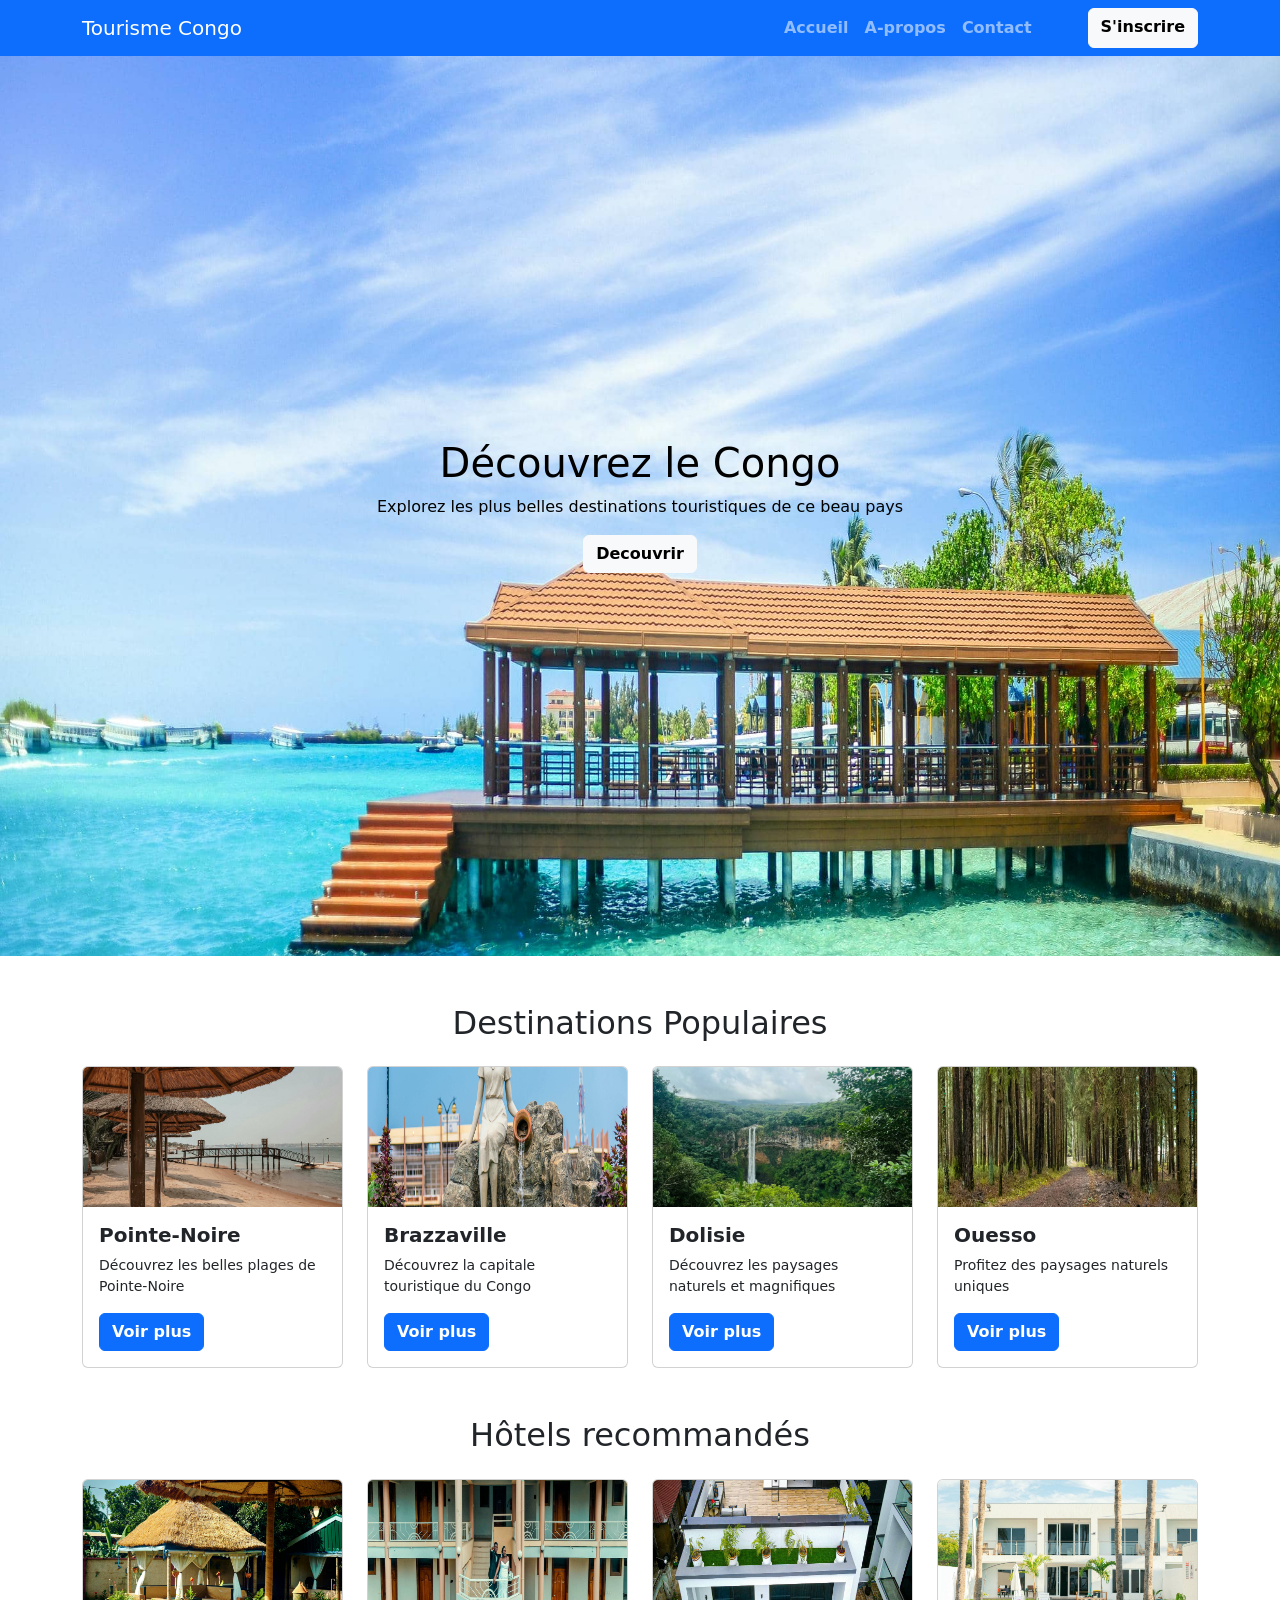
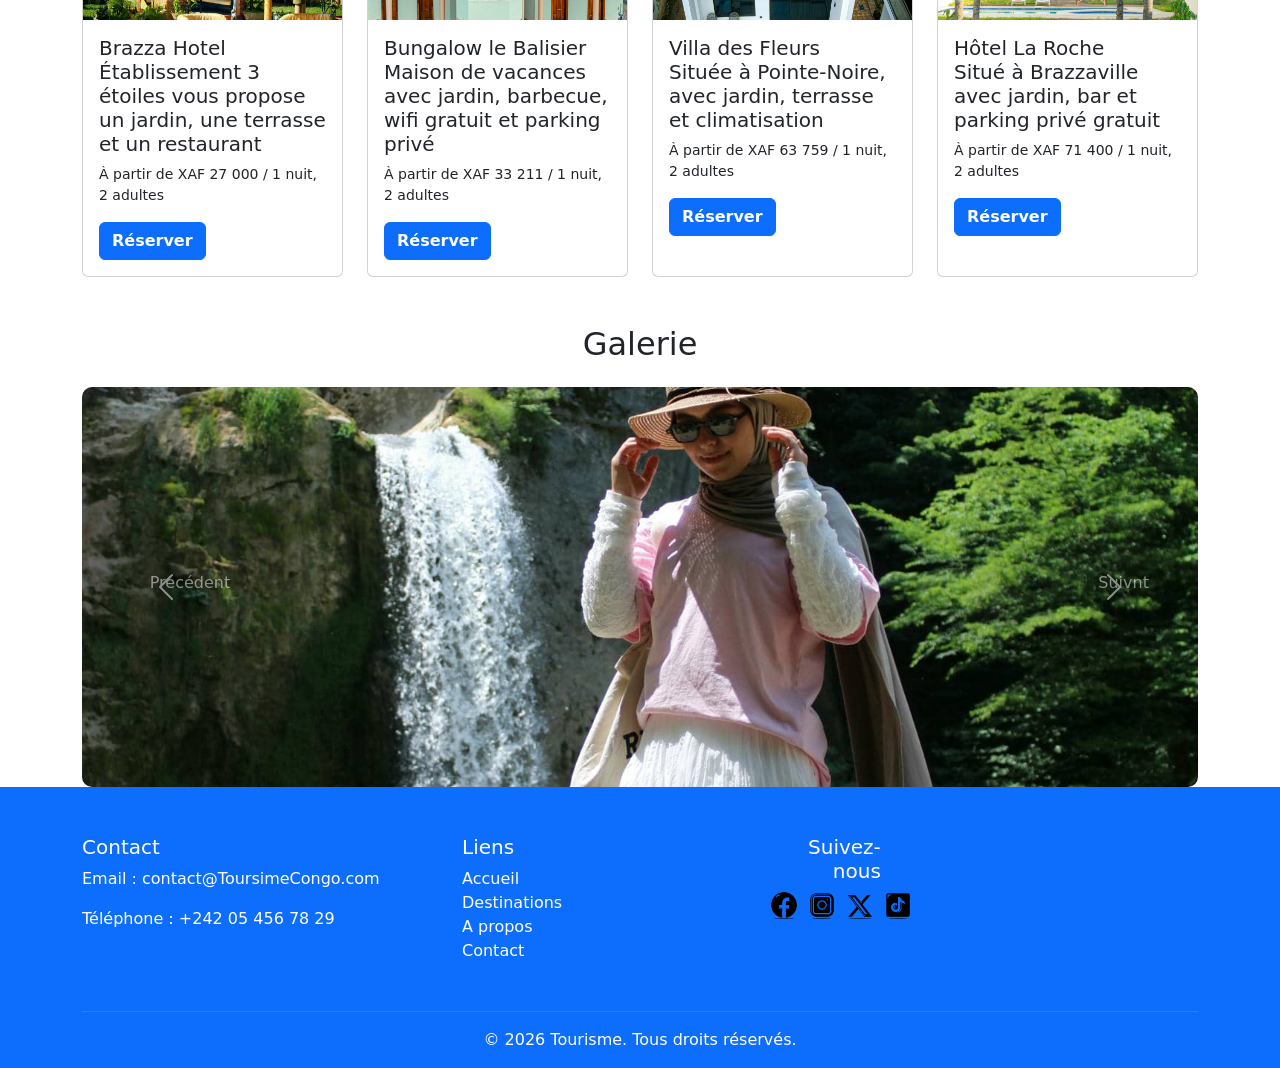
==== index.html @ ef3345c0 "Add files via upload" ====
<!DOCTYPE html>
<html lang="fr">
<head>
    <meta charset="UTF-8">
    <meta name="viewport" content="width=device-width, initial-scale=1.0">
    <title>Toursime-Congo</title>

    <!-- bootstrap css -->
    <link href="https://cdn.jsdelivr.net/npm/bootstrap@5.3.0/dist/css/bootstrap.min.css" rel="stylesheet" >
    <link rel="stylesheet" href="css/style.css">
</head>
<body>
    <nav class="navbar navbar-expand-lg navbar-dark bg-primary">
        <div class="container">
            <a class="navbar-brand" href="#">Tourisme Congo</a>
            <button class="navbar-toggler" type="button" data-bs-toggle=" collapse" data-bs-target="#menu">
                <span class="navbar-toggler-icon"></span>
            </button>
            <div class="collapse navbar-collapse" id="menu">
                <ul class="navbar-nav  fw-bold ms-auto">
                    <li class="nav-item">
                        <a class="nav-link" href="index.html">Accueil</a>
                    </li>

                   <li class="nav-item">
                        <a class="nav-link" href="A-propos.html">A-propos</a>
                    </li>
                    
                    <li class="nav-item">
                        <a class="nav-link" href="Contact.html">Contact</a>
                    </li>

                    <a href="#" class="btn btn-light fw-bold ms-5">S'inscrire</a>
        </div>
                </ul>
            </div>
        </div>
    </nav>

    <!-- section principale avec image -->
     <section class="hero text-center text-black d-flex align-items-center">
        <div class="container">
            <h1>Découvrez le Congo</h1>
            <p>Explorez les plus belles destinations touristiques de ce beau pays</p>
            <a href="A-propos.html" class="btn btn-light fw-bold">Decouvrir</a>
        </div>
     </section>

     <!-- section destination -->
<section class="container mt-5">
  <h2 class="text-center mb-4">Destinations Populaires</h2>

  <div class="row g-4">

    <div class="col-md-3 col-sm-6">
      <div class="card h-100">
        <img src="image/plage1.png" class="card-img-top" alt="">
        <div class="card-body">
          <h5 class="card-title fw-bold">Pointe-Noire</h5>
          <p class="card-text">Découvrez les belles plages de Pointe-Noire</p>
          <a href="#" class="btn btn-primary fw-bold">Voir plus</a>
        </div>
      </div>
    </div>

    <div class="col-md-3 col-sm-6">
      <div class="card h-100">
        <img src="image/cap3.png" class="card-img-top" alt="">
        <div class="card-body">
          <h5 class="card-title fw-bold">Brazzaville</h5>
          <p class="card-text">Découvrez la capitale touristique du Congo</p>
          <a href="#" class="btn btn-primary fw-bold">Voir plus</a>
        </div>
      </div>
    </div>

    <div class="col-md-3 col-sm-6">
      <div class="card h-100">
        <img src="image/pay2.png" class="card-img-top" alt="">
        <div class="card-body">
          <h5 class="card-title fw-bold">Dolisie</h5>
          <p class="card-text">Découvrez les paysages naturels et magnifiques</p>
          <a href="#" class="btn btn-primary fw-bold">Voir plus</a>
        </div>
      </div>
    </div>

    <div class="col-md-3 col-sm-6">
      <div class="card h-100">
        <img src="image/fo2.png" class="card-img-top" alt="">
        <div class="card-body">
          <h5 class="card-title fw-bold">Ouesso</h5>
          <p class="card-text">Profitez des paysages naturels uniques</p>
          <a href="#" class="btn btn-primary fw-bold">Voir plus</a>
        </div>
      </div>
    </div>

  </div>
</section>

     <!-- section recommandée -->
<section class="container mt-5">
    <h2 class="text-center mb-4">Hôtels recommandés</h2>

    <div class="row g-4">

        <div class="col-md-3 col-sm-6">
            <div class="card h-100">
                <img src="image/h11.png" class="card-img-top" alt="">
                <div class="card-body">
                    <h5 class="card-title">Brazza Hotel<br>
                        Établissement 3 étoiles vous propose un jardin, une terrasse et un restaurant
                    </h5>
                    <p class="card-text">À partir de XAF 27 000 / 1 nuit, 2 adultes</p>
                    <a href="#" class="btn btn-primary fw-bold">Réserver</a>
                </div>
            </div>
        </div>

        <div class="col-md-3 col-sm-6">
            <div class="card h-100">
                <img src="image/h10.png" class="card-img-top" alt="">
                <div class="card-body">
                    <h5 class="card-title">Bungalow le Balisier<br>
                        Maison de vacances avec jardin, barbecue, wifi gratuit et parking privé
                    </h5>
                    <p class="card-text">À partir de XAF 33 211 / 1 nuit, 2 adultes</p>
                    <a href="#" class="btn btn-primary fw-bold">Réserver</a>
                </div>
            </div>
        </div>

        <div class="col-md-3 col-sm-6">
            <div class="card h-100">
                <img src="image/h14.png" class="card-img-top" alt="">
                <div class="card-body">
                    <h5 class="card-title">Villa des Fleurs<br>
                        Située à Pointe-Noire, avec jardin, terrasse et climatisation
                    </h5>
                    <p class="card-text">À partir de XAF 63 759 / 1 nuit, 2 adultes</p>
                    <a href="#" class="btn btn-primary fw-bold">Réserver</a>
                </div>
            </div>
        </div>

        <div class="col-md-3 col-sm-6">
            <div class="card h-100">
                <img src="image/h13.png" class="card-img-top" alt="">
                <div class="card-body">
                    <h5 class="card-title">Hôtel La Roche<br>
                        Situé à Brazzaville avec jardin, bar et parking privé gratuit
                    </h5>
                    <p class="card-text">À partir de XAF 71 400 / 1 nuit, 2 adultes</p>
                    <a href="#" class="btn btn-primary fw-bold">Réserver</a>
                </div>
            </div>
        </div>

    </div>
</section>

      <!-- section galerie -->
<section class="container mt-5">

    <h2 class="text-center mb-4">Galerie</h2>

    <div id="carouselExample" class="carousel slide" data-bs-ride="carousel" data-bs-interval="3000">

        <div class="carousel-inner">

            <div class="carousel-item active">
                <img src="image/nk2.png" class="d-block w-100" alt="">
            </div>

            <div class="carousel-item">
                <img src="image/h3.png" class="d-block w-100" alt="">
            </div>

            <div class="carousel-item">
                <img src="image/h5.png" class="d-block w-100" alt="">
            </div>

             <div class="carousel-item">
                <img src="image/01.png" class="d-block w-100" alt="">
            </div>

             <div class="carousel-item">
                <img src="image/h1.png" class="d-block w-100" alt="">
            </div>

        </div>

        <button class="carousel-control-prev" type="button" data-bs-target="#carouselExample" data-bs-slide="prev">
            <span class="carousel-control-prev-icon">Précédent</span>
        </button>

        <button class="carousel-control-next" type="button" data-bs-target="#carouselExample" data-bs-slide="next">
            <span class="carousel-control-next-icon">Suivnt</span>
        </button>

    </div>

</section>

      <!-- section footer -->
       <footer class="bg-primary text-white pt-5 pb-3">
    <div class="container">
        <div class="row">

            <div class="col-md-4 mb-3">
                <h5>Contact</h5>
                <p>Email : contact@ToursimeCongo.com</p>
                <p>Téléphone : +242 05 456 78 29</p>
            </div>

            <div class="col-md-4 mb-3 d-flex align-items-start justify-content-between">

                <!-- Liens rapides -->
                <div>
                    <h5>Liens </h5>
                    <ul class="list-unstyled">
                        <li><a href="#" class="text-white text-decoration-none">Accueil</a></li>
                        <li><a href="#" class="text-white text-decoration-none">Destinations</a></li>
                        <li><a href="#" class="text-white text-decoration-none">A propos</a></li>
                        <li><a href="#" class="text-white text-decoration-none">Contact</a></li>
                    </ul>
                </div>

                <!-- Icônes à droite -->
                 <div class="col-md-4 mb-3 text-end">
                    <h5>Suivez-nous </h5>
                    
                   <div class="social-icons justify-content-end">
                     <a href="#"><img src="image/icons8-facebook-48.png" alt="facebook"></a>
                     <a href="#"><img src="image/icons8-instagram-48.png" alt="instagram"></a>
                     <a href="#"><img src="image/icons8-x-48.png" alt="twitter"></a>
                     <a href="#"><img src="image/icons8-tic-tac-48.png" alt="tiktok"></a>
                   </div>
                 </div>
            </div>

        </div>

        <div class="text-center mt-3 border-top border-secondary pt-3">
            © 2026 Tourisme. Tous droits réservés.
        </div>

    </div>
</footer>
     <script src="https://cdn.jsdelivr.net/npm/bootstrap@5.3.8/dist/js/bootstrap.bundle.min.js"></script>
</body>  
</html>
---- css/style.css ----
/*section hero image*/
.hero{
    width: 100%;
    height: 100vh;
    display: flex;
    justify-content: center;
    background-image: url(../image/doli1.png);
    background-position: center;
    background-size: cover;
    background-repeat: no-repeat;
}
.card{
    min-width: 200px;
    font-size: 14px;
}

.card-img-top{
    height: 150px;
    object-fit: cover;
}
.card img{
    width: 100%;
    height: 140px;
    object-fit: cover;
}
.card:hover{
    transform: translateY(50px);
    box-shadow: 0 5px 20px
    rgba(0, 0, 0, 0, 2);
}

.carousel-item img{
    height: 400px;
    object-fit: cover;
    border-radius: 10px;
}

.hero-about{
    height: 400px;
    background-image: url("../image/A.png");
    background-size: cover;
    background-position: center;
}

.text-end{
    margin-left: 200px;
}
.social-icons {
    margin-left: 150px;
    display: flex;
    flex-direction: row;
    gap: 10px;
}

.social-icons img {
    width: 28px;

}

.social-icons img:hover {
    transform: scale(1.15);
}

.tete{
    background-image: url(../image/hist1.png);
    background-size: cover;
    background-position: center;
}
form .form-control {
    background-color: #f0f4ff; /* bleu très clair */
    border: 1px solid #98b5ec; /* bordure bleue */
    color: #000;
}

form .form-control:focus {
    background-color: #e2e9ff;
    border-color: #1a73e8;
    box-shadow: 0 0 5px rgba(130, 166, 214, 0.4);
}

.contact-card {
    background: #eef5ff;  /* bleu très clair */
    padding: 20px;
    border-radius: 12px;
    border: 1px solid #c9d8ff;
}
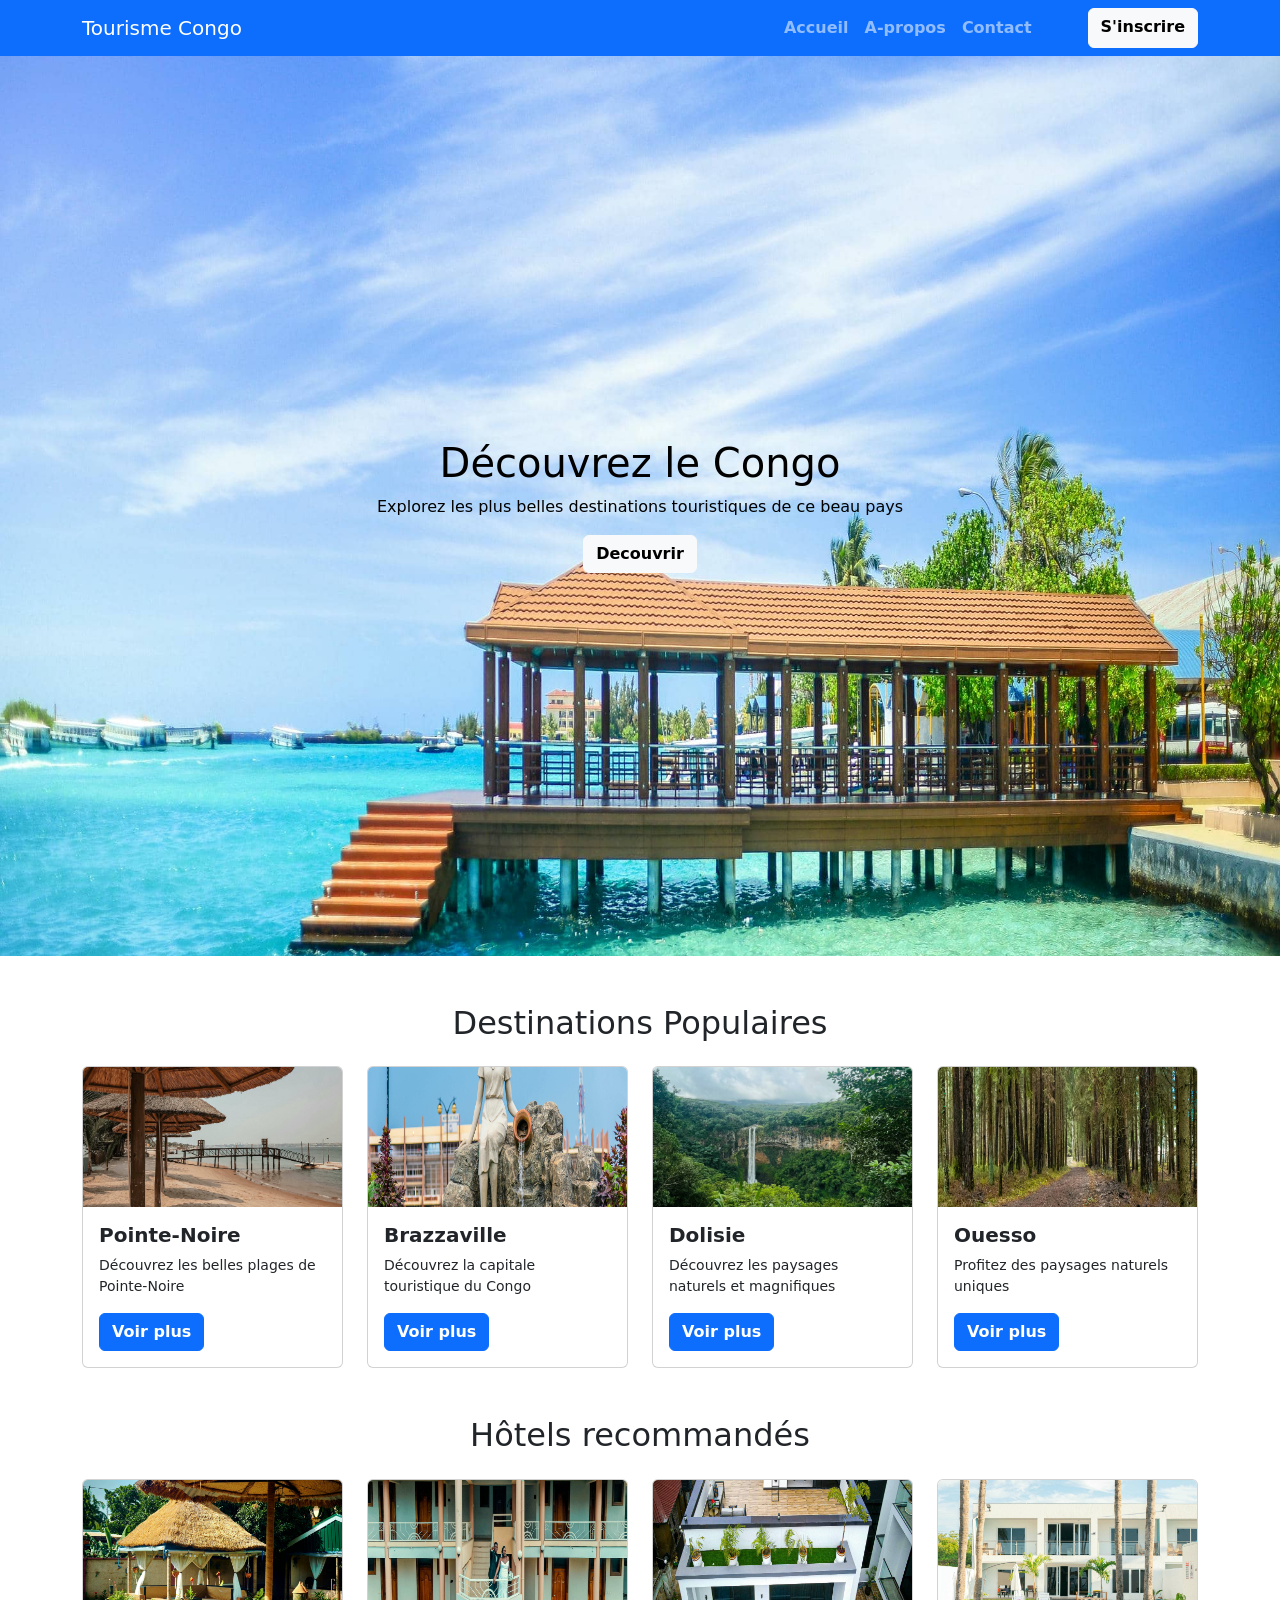
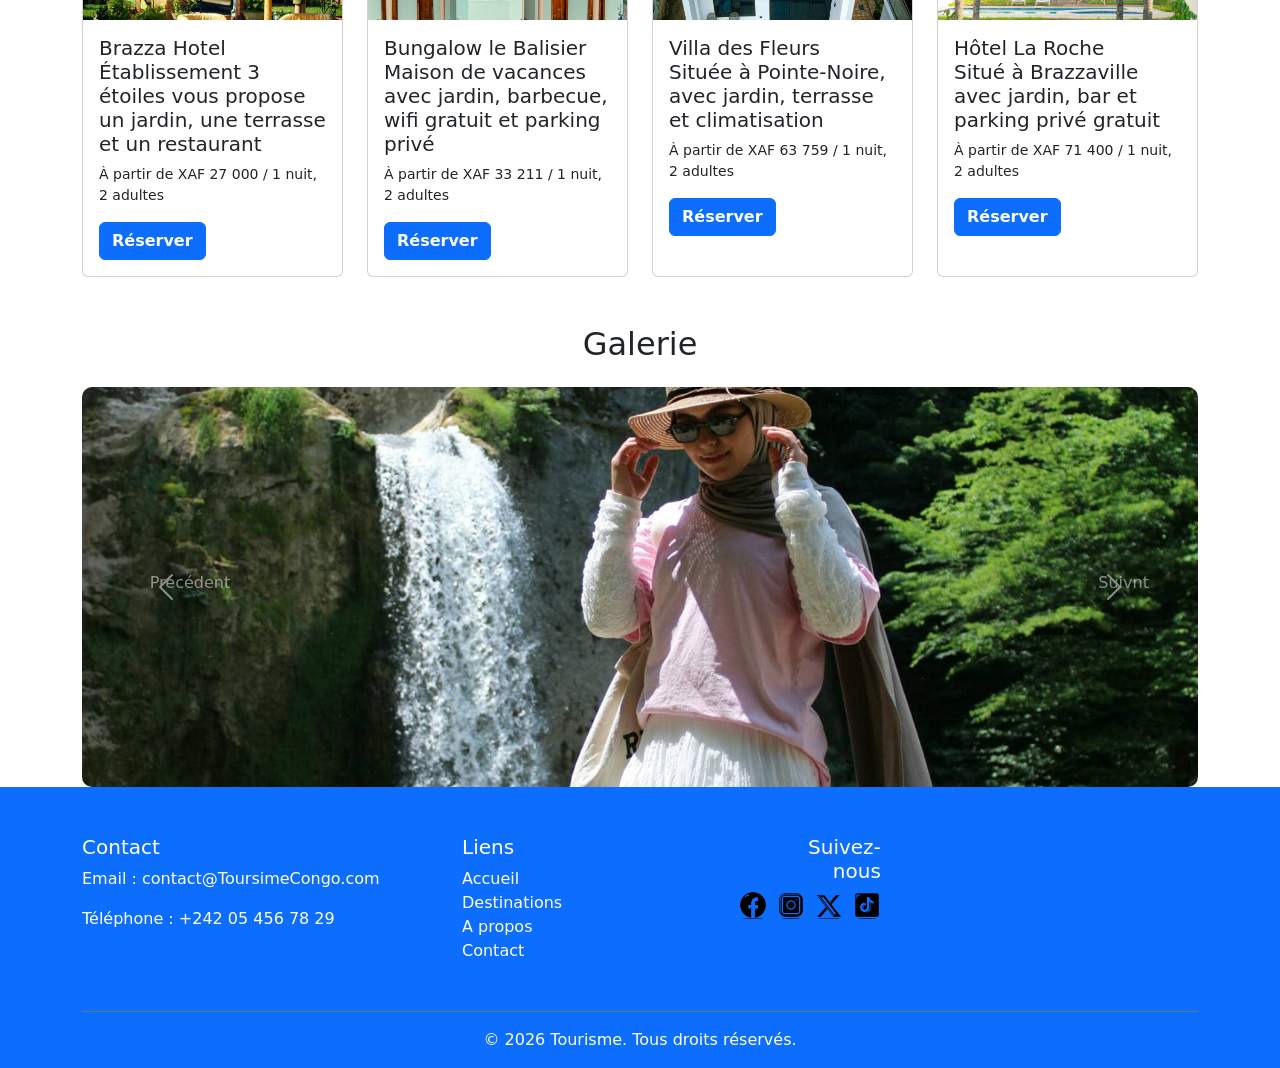
==== commit c688c31f: "Add files via upload" ====
--- a/index.html
+++ b/index.html
@@ -248,6 +248,7 @@
 
     </div>
 </footer>
-     <script src="https://cdn.jsdelivr.net/npm/bootstrap@5.3.8/dist/js/bootstrap.bundle.min.js"></script>
+<script src="https://cdn.jsdelivr.net/npm/bootstrap@5.3.0/dist/js/bootstrap.bundle.min.js"></script>
+ <script src="Js/Script.js"></script>
 </body>  
 </html>
--- a/css/style.css
+++ b/css/style.css
@@ -46,7 +46,6 @@
     margin-left: 200px;
 }
 .social-icons {
-    margin-left: 150px;
     display: flex;
     flex-direction: row;
     gap: 10px;
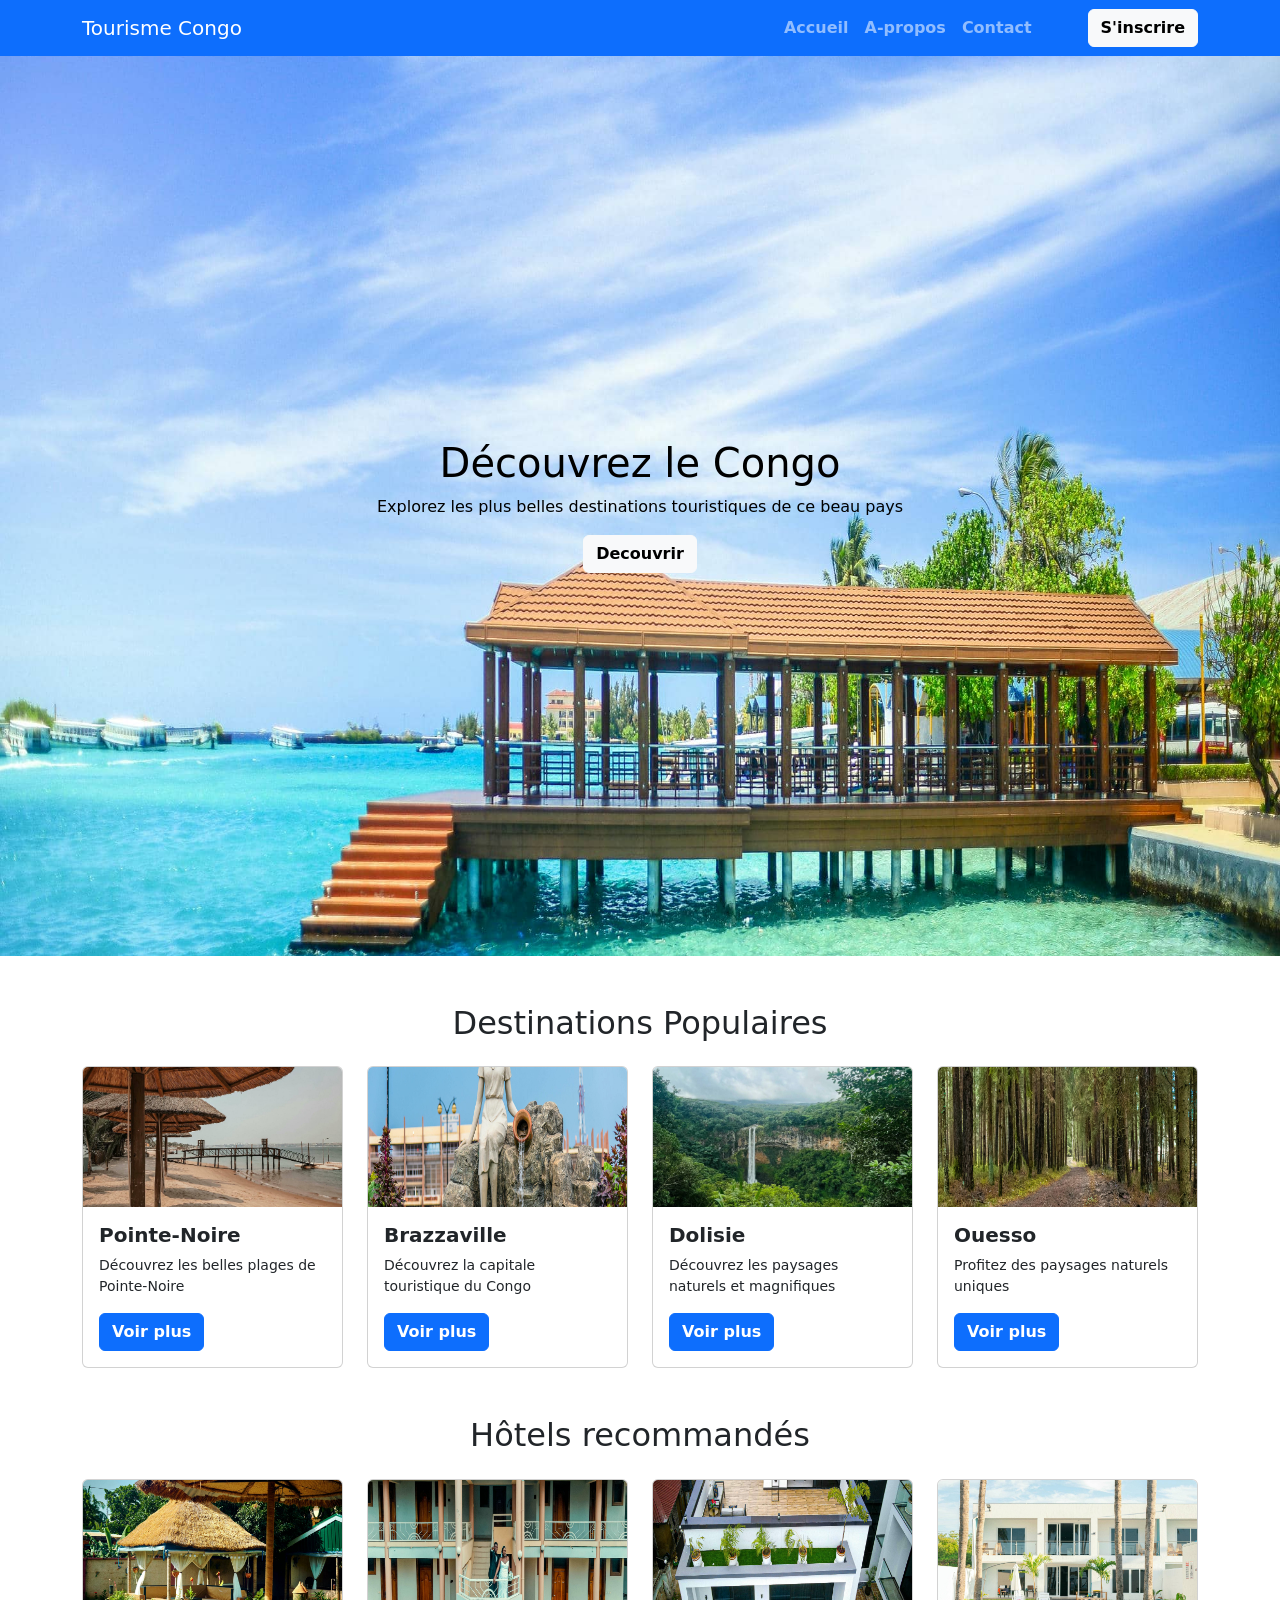
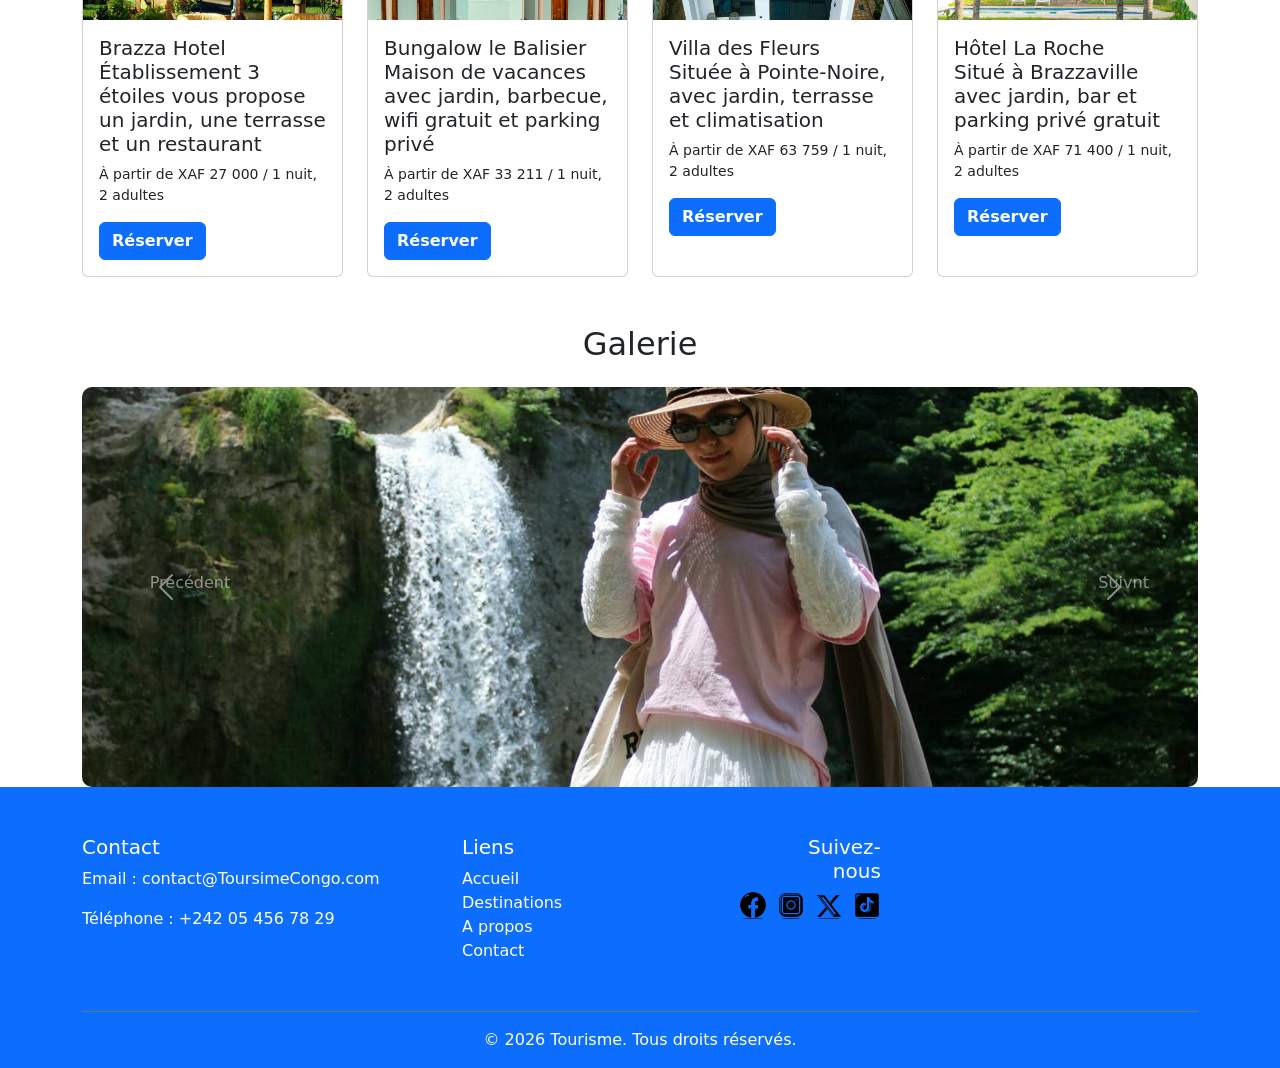
==== commit 02ecc388: "Add files via upload mise à jour de la page" ====
--- a/index.html
+++ b/index.html
@@ -6,36 +6,38 @@
     <title>Toursime-Congo</title>
 
     <!-- bootstrap css -->
-    <link href="https://cdn.jsdelivr.net/npm/bootstrap@5.3.0/dist/css/bootstrap.min.css" rel="stylesheet" >
+   <link href="https://cdn.jsdelivr.net/npm/bootstrap@5.3.8/dist/css/bootstrap.min.css" rel="stylesheet" integrity="sha384-sRIl4kxILFvY47J16cr9ZwB07vP4J8+LH7qKQnuqkuIAvNWLzeN8tE5YBujZqJLB" crossorigin="anonymous">
+
     <link rel="stylesheet" href="css/style.css">
 </head>
 <body>
-    <nav class="navbar navbar-expand-lg navbar-dark bg-primary">
-        <div class="container">
-            <a class="navbar-brand" href="#">Tourisme Congo</a>
-            <button class="navbar-toggler" type="button" data-bs-toggle=" collapse" data-bs-target="#menu">
-                <span class="navbar-toggler-icon"></span>
-            </button>
-            <div class="collapse navbar-collapse" id="menu">
-                <ul class="navbar-nav  fw-bold ms-auto">
-                    <li class="nav-item">
-                        <a class="nav-link" href="index.html">Accueil</a>
-                    </li>
-
-                   <li class="nav-item">
-                        <a class="nav-link" href="A-propos.html">A-propos</a>
-                    </li>
-                    
-                    <li class="nav-item">
-                        <a class="nav-link" href="Contact.html">Contact</a>
-                    </li>
-
-                    <a href="#" class="btn btn-light fw-bold ms-5">S'inscrire</a>
-        </div>
-                </ul>
-            </div>
-        </div>
-    </nav>
+<nav class="navbar navbar-expand-lg navbar-dark bg-primary">
+    <div class="container">
+        <a class="navbar-brand" href="#">Tourisme Congo</a>
+
+        <button class="navbar-toggler" type="button" data-bs-toggle="collapse" data-bs-target="#menu">
+            <span class="navbar-toggler-icon"></span>
+        </button>
+
+        <div class="collapse navbar-collapse" id="menu">
+            <ul class="navbar-nav fw-bold ms-auto">
+                <li class="nav-item">
+                    <a class="nav-link" href="index.html">Accueil</a>
+                </li>
+
+                <li class="nav-item">
+                    <a class="nav-link" href="A-propos.html">A-propos</a>
+                </li>
+
+                <li class="nav-item">
+                    <a class="nav-link" href="Contact.html">Contact</a>
+                </li>
+            </ul>
+
+            <a href="#" class="btn btn-light fw-bold ms-lg-5 mt-3 mt-lg-0">S'inscrire</a>
+        </div>
+    </div>
+</nav>
 
     <!-- section principale avec image -->
      <section class="hero text-center text-black d-flex align-items-center">
@@ -248,7 +250,7 @@
 
     </div>
 </footer>
-<script src="https://cdn.jsdelivr.net/npm/bootstrap@5.3.0/dist/js/bootstrap.bundle.min.js"></script>
+<script src="https://cdn.jsdelivr.net/npm/bootstrap@5.3.8/dist/js/bootstrap.bundle.min.js" integrity="sha384-FKyoEForCGlyvwx9Hj09JcYn3nv7wiPVlz7YYwJrWVcXK/BmnVDxM+D2scQbITxI" crossorigin="anonymous"></script>
  <script src="Js/Script.js"></script>
 </body>  
 </html>
